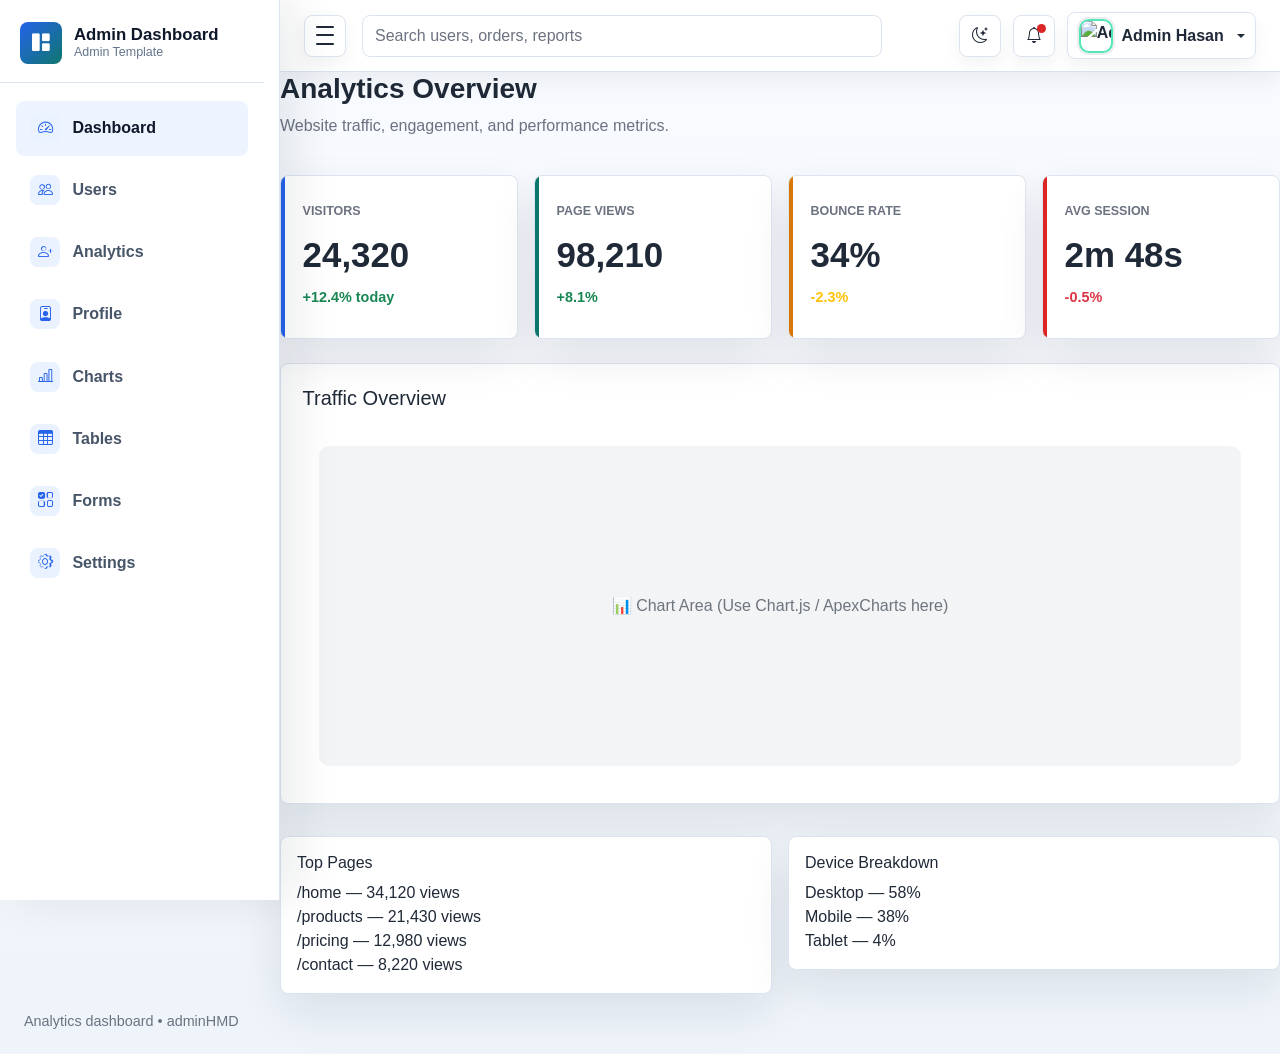
==== analytics.html @ e63014c6 "update files" ====
<!DOCTYPE html>
<html lang="en">
<head>
  <meta charset="UTF-8">
  <meta name="viewport" content="width=device-width, initial-scale=1.0">
  <meta name="description" content="Analytics dashboard">
  <title>Analytics | adminHMD</title>

  <link rel="stylesheet" href="../assets/css/bootstrap.min.css">
  <link rel="stylesheet" href="../assets/vendors/bootstrap-icons/bootstrap-icons.css">
  <link rel="stylesheet" href="../assets/css/style.css">
</head>

<body>
  <div class="admin-shell">
    <div class="sidebar-backdrop" data-sidebar-close></div>

    <aside class="admin-sidebar" id="adminSidebar" aria-label="Main navigation">
      <div class="sidebar-header">
        <a class="brand-mark" href="index.html" aria-label="adminHMD dashboard">
          <span class="brand-icon"><i class="bi bi-grid-1x2-fill" aria-hidden="true"></i></span>
          <span class="brand-copy">
            <span class="brand-title">Admin Dashboard</span>
            <span class="brand-subtitle">Admin Template</span>
          </span>
        </a>
      </div>

      <nav class="sidebar-nav">
        <a class="nav-link active" href="index.html" aria-current="page">
          <span class="nav-icon"><i class="bi bi-speedometer2" aria-hidden="true"></i></span>
          <span class="nav-text">Dashboard</span>
        </a>
        <a class="nav-link" href="users.html">
          <span class="nav-icon"><i class="bi bi-people" aria-hidden="true"></i></span>
          <span class="nav-text">Users</span>
        </a>
        <a class="nav-link" href="analytics.html">
          <span class="nav-icon"><i class="bi bi-person-plus" aria-hidden="true"></i></span>
          <span class="nav-text">Analytics</span>
        </a>
        <a class="nav-link" href="profile.html">
          <span class="nav-icon"><i class="bi bi-person-badge" aria-hidden="true"></i></span>
          <span class="nav-text">Profile</span>
        </a>
        <a class="nav-link" href="charts.html">
          <span class="nav-icon"><i class="bi bi-bar-chart-line" aria-hidden="true"></i></span>
          <span class="nav-text">Charts</span>
        </a>
        <a class="nav-link" href="tables.html">
          <span class="nav-icon"><i class="bi bi-table" aria-hidden="true"></i></span>
          <span class="nav-text">Tables</span>
        </a>
        <a class="nav-link" href="forms.html">
          <span class="nav-icon"><i class="bi bi-ui-checks-grid" aria-hidden="true"></i></span>
          <span class="nav-text">Forms</span>
        </a>
        
       
        <a class="nav-link" href="settings.html">
          <span class="nav-icon"><i class="bi bi-gear" aria-hidden="true"></i></span>
          <span class="nav-text">Settings</span>
        </a>
        
      </nav>

     
      
    </aside>

    <div class="admin-main">
      <nav class="navbar admin-navbar navbar-expand bg-white">
        <div class="container-fluid px-3 px-lg-4">
          <button class="sidebar-toggle" type="button" data-sidebar-toggle aria-controls="adminSidebar" aria-expanded="true" aria-label="Toggle sidebar">
            <span></span>
            <span></span>
            <span></span>
          </button>

          <form class="d-none d-md-flex ms-3 flex-grow-1" role="search">
            <input class="form-control search-input" type="search" placeholder="Search users, orders, reports" aria-label="Search">
          </form>

          <div class="navbar-actions ms-auto">
            <button class="icon-button theme-toggle" type="button" data-theme-toggle aria-label="Switch color theme" title="Switch color theme">
              <i class="bi bi-moon-stars" data-theme-icon aria-hidden="true"></i>
            </button>
            <div class="dropdown">
              <button class="icon-button" type="button" data-bs-toggle="dropdown" aria-expanded="false" aria-label="Notifications">
                <span class="notification-dot"></span>
                <i class="bi bi-bell" aria-hidden="true"></i>
              </button>
              <div class="dropdown-menu dropdown-menu-end notification-menu">
                <div class="dropdown-header fw-bold text-body">Notifications</div>
                <a class="dropdown-item" href="users.html">
                  <span class="notification-title">New user registered</span>
                  <span class="notification-time">4 minutes ago</span>
                </a>
                <a class="dropdown-item" href="charts.html">
                  <span class="notification-title">Revenue target reached</span>
                  <span class="notification-time">32 minutes ago</span>
                </a>
                <a class="dropdown-item" href="settings.html">
                  <span class="notification-title">Security review completed</span>
                  <span class="notification-time">1 hour ago</span>
                </a>
              </div>
            </div>

            <div class="dropdown">
              <button class="profile-button dropdown-toggle" type="button" data-bs-toggle="dropdown" aria-expanded="false">
                <img class="avatar-img avatar-sm" src="../assets/images/avatar/avatar.jpg" alt="Admin User">
                <span class="profile-name d-none d-sm-inline">Admin User</span>
              </button>
              <ul class="dropdown-menu dropdown-menu-end">
                <li><a class="dropdown-item" href="profile.html">Profile</a></li>
                <li><a class="dropdown-item" href="settings.html">Account settings</a></li>
                <li><hr class="dropdown-divider"></li>
                <li><a class="dropdown-item" href="login.html">Sign out</a></li>
              </ul>
            </div>
          </div>
        </div>
      </nav>

   

          <!-- HEADER -->
          <div class="page-heading">
            <div>
              <h1 class="h3">Analytics Overview</h1>
              <p class="text-muted">Website traffic, engagement, and performance metrics.</p>
            </div>
          </div>

          <!-- METRICS -->
          <section class="row g-3">

            <div class="col-12 col-sm-6 col-xl-3">
              <article class="metric-card metric-primary">
                <span class="metric-label">Visitors</span>
                <div class="metric-value">24,320</div>
                <div class="metric-meta text-success">+12.4% today</div>
              </article>
            </div>

            <div class="col-12 col-sm-6 col-xl-3">
              <article class="metric-card metric-success">
                <span class="metric-label">Page Views</span>
                <div class="metric-value">98,210</div>
                <div class="metric-meta text-success">+8.1%</div>
              </article>
            </div>

            <div class="col-12 col-sm-6 col-xl-3">
              <article class="metric-card metric-warning">
                <span class="metric-label">Bounce Rate</span>
                <div class="metric-value">34%</div>
                <div class="metric-meta text-warning">-2.3%</div>
              </article>
            </div>

            <div class="col-12 col-sm-6 col-xl-3">
              <article class="metric-card metric-danger">
                <span class="metric-label">Avg Session</span>
                <div class="metric-value">2m 48s</div>
                <div class="metric-meta text-danger">-0.5%</div>
              </article>
            </div>

          </section>

          <!-- CHART SECTION -->
          <section class="panel mt-4">
            <div class="panel-header">
              <h2 class="h5 mb-0">Traffic Overview</h2>
            </div>

            <div class="p-3">
              <div style="
                height: 320px;
                background: #f3f4f6;
                border-radius: 10px;
                display:flex;
                align-items:center;
                justify-content:center;
                color:#6c757d;
              ">
                📊 Chart Area (Use Chart.js / ApexCharts here)
              </div>
            </div>
          </section>

          <!-- LOWER STATS -->
          <section class="row g-3 mt-3">

            <div class="col-lg-6">
              <div class="panel p-3">
                <h6>Top Pages</h6>
                <ul class="list-unstyled mb-0">
                  <li>/home — 34,120 views</li>
                  <li>/products — 21,430 views</li>
                  <li>/pricing — 12,980 views</li>
                  <li>/contact — 8,220 views</li>
                </ul>
              </div>
            </div>

            <div class="col-lg-6">
              <div class="panel p-3">
                <h6>Device Breakdown</h6>
                <ul class="list-unstyled mb-0">
                  <li>Desktop — 58%</li>
                  <li>Mobile — 38%</li>
                  <li>Tablet — 4%</li>
                </ul>
              </div>
            </div>

          </section>

        </div>
      </main>

      <!-- FOOTER -->
      <footer class="admin-footer">
        <div class="container-fluid px-3 px-lg-4">
          <span>Analytics dashboard • adminHMD</span>
        </div>
      </footer>

    </div>
  </div>

  <script src="../assets/js/bootstrap.bundle.min.js"></script>
  <script src="../assets/js/main.js"></script>
</body>
</html>
---- assets/css/style.css ----
:root {
  --sidebar-width: 280px;
  --sidebar-mini-width: 84px;
  --admin-bg: #f5f7fb;
  --admin-surface: #ffffff;
  --admin-surface-soft: #f8fafc;
  --admin-border: #dbe4ef;
  --admin-text: #1f2937;
  --admin-muted: #6b7280;
  --admin-primary: #2563eb;
  --admin-primary-dark: #1d4ed8;
  --admin-success: #0f766e;
  --admin-warning: #d97706;
  --admin-danger: #dc2626;
  --admin-sidebar: #111827;
  --admin-sidebar-soft: #1f2937;
  --admin-shadow-sm: 0 10px 24px rgba(15, 23, 42, 0.06);
  --admin-shadow: 0 18px 46px rgba(15, 23, 42, 0.09);
  --admin-shadow-lg: 0 26px 70px rgba(15, 23, 42, 0.12);
  --admin-ring: 0 0 0 4px rgba(37, 99, 235, 0.12);
}

* {
  box-sizing: border-box;
}

html {
  min-height: 100%;
}

body {
  min-height: 100vh;
  margin: 0;
  background: linear-gradient(180deg, #f8fbff 0%, var(--admin-bg) 42%, #eef4fa 100%);
  color: var(--admin-text);
  font-family: "Segoe UI", Arial, sans-serif;
}

a {
  text-decoration: none;
}

.admin-shell {
  min-height: 100vh;
}

.admin-sidebar {
  position: fixed;
  inset: 0 auto 0 0;
  z-index: 1040;
  width: var(--sidebar-width);
  display: flex;
  flex-direction: column;
  overflow-x: hidden;
  overflow-y: auto;
  /* Reserve scrollbar gutter to keep inner content width stable so header/footer dividers align with scrollbar */
  scrollbar-gutter: stable;
  background: var(--admin-sidebar);
  color: #ffffff;
  box-shadow: 18px 0 42px rgba(15, 23, 42, 0.18);
  transform: translateX(0);
  transition: width 0.2s ease, transform 0.2s ease;
}

.sidebar-header {
  padding: 1.35rem 1.25rem 1.15rem;
  margin-inline: 0;
  border-bottom: 1px solid rgba(255, 255, 255, 0.08);
}

.brand-mark {
  display: flex;
  align-items: center;
  gap: 0.75rem;
  min-width: 0;
  color: #ffffff;
}

.brand-mark:hover,
.brand-mark:focus {
  color: #ffffff;
}

.brand-icon,
.profile-avatar,
.metric-icon,
.nav-icon {
  display: inline-grid;
  place-items: center;
  flex: 0 0 auto;
  font-weight: 800;
}

.brand-icon {
  width: 42px;
  height: 42px;
  border-radius: 8px;
  background: linear-gradient(135deg, #2563eb, #0f766e);
  color: #ffffff;
}

.brand-copy,
.brand-title,
.brand-subtitle,
.nav-text,
.sidebar-footer-text {
  min-width: 0;
  transition: opacity 0.16s ease, width 0.16s ease;
}

.brand-title,
.brand-subtitle {
  display: block;
  line-height: 1.2;
  white-space: nowrap;
}

.brand-title {
  font-size: 1.05rem;
  font-weight: 800;
}

.brand-subtitle {
  color: #9ca3af;
  font-size: 0.78rem;
}

.sidebar-nav {
  display: grid;
  gap: 0.45rem;
  padding: 1.1rem 1rem;
}

.sidebar-nav .nav-link {
  display: flex;
  align-items: center;
  gap: 0.75rem;
  min-height: 48px;
  padding: 0.78rem 0.9rem;
  border-radius: 8px;
  color: #d1d5db;
  font-weight: 700;
  transition: background 0.16s ease, color 0.16s ease, transform 0.16s ease;
  white-space: nowrap;
}

.sidebar-nav .nav-link:hover,
.sidebar-nav .nav-link:focus,
.sidebar-nav .nav-link.active {
  background: var(--admin-sidebar-soft);
  color: #ffffff;
}

.sidebar-nav .nav-link:hover,
.sidebar-nav .nav-link:focus {
  transform: translateX(2px);
}

.nav-icon {
  width: 30px;
  height: 30px;
  border-radius: 8px;
  background: rgba(255, 255, 255, 0.08);
  color: #bfdbfe;
  font-size: 0.76rem;
}

.sidebar-footer {
  display: flex;
  align-items: center;
  gap: 0.65rem;
  margin-top: auto;
  margin-inline: 1.25rem;
  padding: 1rem 0;
  color: #d1d5db;
  border-top: 1px solid rgba(255, 255, 255, 0.08);
  font-size: 0.9rem;
  white-space: nowrap;
}

.sidebar-user {
  margin: auto 1rem 1rem;
  padding: 0.85rem;
  display: grid;
  justify-items: center;
  gap: 0.22rem;
  border: 1px solid var(--admin-sidebar-border);
  border-radius: 8px;
  background: var(--admin-sidebar-soft);
  text-align: center;
}

.sidebar-user-avatar {
  border: 3px solid #53e9b9;
}

.sidebar-user strong {
  color: var(--admin-sidebar-text-strong);
  font-size: 1rem;
  line-height: 1.1;
}

.sidebar-user small {
  color: var(--admin-sidebar-muted);
  font-size: 0.84rem;
}

.status-dot,
.notification-dot {
  width: 9px;
  height: 9px;
  border-radius: 50%;
}

.status-dot {
  flex: 0 0 auto;
  background: #22c55e;
}

.sidebar-backdrop {
  position: fixed;
  inset: 0;
  z-index: 1030;
  display: none;
  background: rgba(15, 23, 42, 0.5);
}

.admin-main {
  width: auto;
  min-width: 0;
  min-height: 100vh;
  margin-left: var(--sidebar-width);
  transition: margin-left 0.2s ease;
}

.admin-navbar {
  position: sticky;
  top: 0;
  z-index: 1020;
  min-height: 72px;
  border-bottom: 1px solid var(--admin-border);
  box-shadow: var(--admin-shadow-sm);
}

.admin-navbar.bg-white {
  background-color: rgba(255, 255, 255, 0.94) !important;
  backdrop-filter: blur(14px);
}

.sidebar-toggle {
  width: 42px;
  height: 42px;
  display: inline-grid;
  place-items: center;
  gap: 4px;
  padding: 9px;
  border: 1px solid var(--admin-border);
  border-radius: 8px;
  background: #ffffff;
  box-shadow: 0 8px 18px rgba(15, 23, 42, 0.05);
  transition: border-color 0.16s ease, background 0.16s ease, box-shadow 0.16s ease;
}

.sidebar-toggle:hover,
.sidebar-toggle:focus {
  border-color: #bfdbfe;
  background: #f8fbff;
  box-shadow: var(--admin-ring);
}

.sidebar-toggle span {
  width: 18px;
  height: 2px;
  display: block;
  background: var(--admin-text);
  border-radius: 999px;
}

.search-input {
  max-width: 520px;
  border-color: var(--admin-border);
  border-radius: 8px;
  background: var(--admin-surface-soft);
  min-height: 42px;
  box-shadow: none;
}

.search-input:focus {
  border-color: #93c5fd;
  box-shadow: var(--admin-ring);
}

.navbar-actions {
  display: flex;
  align-items: center;
  gap: 0.75rem;
}

.icon-button,
.profile-button {
  border: 1px solid var(--admin-border);
  background: #ffffff;
  color: var(--admin-text);
  box-shadow: 0 8px 18px rgba(15, 23, 42, 0.05);
  transition: border-color 0.16s ease, box-shadow 0.16s ease, transform 0.16s ease;
}

.icon-button:hover,
.icon-button:focus,
.profile-button:hover,
.profile-button:focus {
  border-color: #bfdbfe;
  box-shadow: var(--admin-ring);
}

.icon-button {
  position: relative;
  width: 42px;
  height: 42px;
  border-radius: 8px;
  font-weight: 800;
}

.notification-dot {
  position: absolute;
  top: 8px;
  right: 8px;
  background: var(--admin-danger);
}

.notification-menu {
  width: min(320px, calc(100vw - 2rem));
  border: 1px solid var(--admin-border);
  border-radius: 8px;
  box-shadow: var(--admin-shadow);
}

.notification-menu .dropdown-item {
  display: grid;
  gap: 0.2rem;
  padding-block: 0.7rem;
}

.notification-title {
  font-weight: 700;
}

.notification-time {
  color: var(--admin-muted);
  font-size: 0.82rem;
}

.profile-button {
  display: flex;
  align-items: center;
  gap: 0.55rem;
  min-height: 42px;
  padding: 0.35rem 0.65rem;
  border-radius: 8px;
  font-weight: 700;
}

.profile-avatar {
  width: 30px;
  height: 30px;
  border-radius: 8px;
  background: #e0ecff;
  color: var(--admin-primary-dark);
  font-size: 0.76rem;
}

.avatar-img {
  display: block;
  flex: 0 0 auto;
  object-fit: cover;
  object-position: center;
}

.avatar-sm {
  width: 34px;
  height: 34px;
  border-radius: 10px;
}

.avatar-md {
  width: 56px;
  height: 56px;
  border-radius: 50%;
}

.avatar-xl {
  width: 78px;
  height: 78px;
  border-radius: 50%;
}

.profile-button .avatar-sm {
  border: 2px solid #52e7b8;
  box-shadow: 0 0 0 2px rgba(15, 23, 42, 0.08);
}

html[data-theme="dark"] .profile-button .avatar-sm {
  border-color: #54f0be;
  box-shadow: 0 0 0 2px rgba(255, 255, 255, 0.08);
}

.dashboard-content {
  min-height: calc(100vh - 132px);
}

.dashboard-content > .container-fluid {
  padding-top: 1.75rem !important;
  padding-bottom: 1.75rem !important;
}

.page-heading,
.panel-header,
.metric-top {
  display: flex;
  align-items: center;
  justify-content: space-between;
  gap: 1rem;
}

.page-heading {
  margin-bottom: 1.35rem;
}

.page-heading h1 {
  font-weight: 800;
  letter-spacing: 0;
}

.eyebrow {
  color: var(--admin-primary);
  font-size: 0.78rem;
  font-weight: 800;
  text-transform: uppercase;
}

.heading-actions {
  display: flex;
  flex-wrap: wrap;
  justify-content: flex-end;
  gap: 0.65rem;
}

.btn {
  border-radius: 8px;
  font-weight: 700;
  box-shadow: 0 8px 18px rgba(15, 23, 42, 0.05);
  transition: border-color 0.16s ease, background 0.16s ease, box-shadow 0.16s ease, transform 0.16s ease;
}

.btn:hover,
.btn:focus {
  transform: translateY(-1px);
}

.btn-primary {
  border-color: var(--admin-primary);
  background: var(--admin-primary);
}

.btn-primary:hover,
.btn-primary:focus {
  border-color: var(--admin-primary-dark);
  background: var(--admin-primary-dark);
}

.metric-card,
.panel {
  border: 1px solid var(--admin-border);
  border-radius: 8px;
  background: var(--admin-surface);
  box-shadow: var(--admin-shadow);
}

.metric-card {
  position: relative;
  min-height: 164px;
  padding: 1.35rem;
  overflow: hidden;
  transition: border-color 0.18s ease, box-shadow 0.18s ease, transform 0.18s ease;
}

.metric-card::before {
  content: "";
  position: absolute;
  inset: 0 auto 0 0;
  width: 4px;
  background: var(--metric-color, var(--admin-primary));
}

.metric-card:hover {
  border-color: #c6d5e8;
  box-shadow: var(--admin-shadow-lg);
  transform: translateY(-3px);
}

.metric-primary {
  --metric-color: var(--admin-primary);
}

.metric-success {
  --metric-color: var(--admin-success);
}

.metric-warning {
  --metric-color: var(--admin-warning);
}

.metric-danger {
  --metric-color: var(--admin-danger);
}

.metric-label {
  color: var(--admin-muted);
  font-size: 0.78rem;
  font-weight: 800;
  text-transform: uppercase;
}

.metric-icon {
  width: 42px;
  height: 42px;
  border-radius: 8px;
  background: #eaf2ff;
  color: var(--metric-color, var(--admin-primary));
  box-shadow: inset 0 0 0 1px rgba(255, 255, 255, 0.7);
}

.metric-success .metric-icon {
  background: #e7f6f3;
}

.metric-warning .metric-icon {
  background: #fff4df;
}

.metric-danger .metric-icon {
  background: #ffecec;
}

.metric-value {
  margin-top: 1rem;
  color: var(--admin-text);
  font-size: 2.18rem;
  font-weight: 800;
  line-height: 1;
}

.metric-meta {
  display: flex;
  flex-wrap: wrap;
  gap: 0.35rem;
  margin-top: 0.9rem;
  color: var(--admin-muted);
  font-size: 0.9rem;
  font-weight: 700;
}

.panel {
  padding: 1.35rem;
  transition: border-color 0.18s ease, box-shadow 0.18s ease;
}

.panel:hover {
  border-color: #c6d5e8;
  box-shadow: var(--admin-shadow-lg);
}

.panel-header {
  margin-bottom: 1.25rem;
}

.panel-header p {
  font-size: 0.92rem;
}

.chart-bars {
  height: 292px;
  display: grid;
  grid-template-columns: repeat(6, minmax(38px, 1fr));
  align-items: end;
  gap: 1rem;
  padding: 1.2rem 0.4rem 0;
  border-radius: 8px;
  background: linear-gradient(180deg, #f8fafc 0%, #ffffff 100%);
}

.chart-column {
  height: 100%;
  display: grid;
  grid-template-rows: 1fr auto;
  align-items: end;
  gap: 0.6rem;
  color: var(--admin-muted);
  font-size: 0.84rem;
  font-weight: 700;
  text-align: center;
}

.chart-column span {
  width: 100%;
  height: var(--bar-size);
  min-height: 28px;
  display: block;
  border-radius: 8px 8px 3px 3px;
  background: linear-gradient(180deg, var(--admin-primary), var(--admin-success));
  box-shadow: 0 10px 20px rgba(37, 99, 235, 0.18);
}

.bar-42 {
  --bar-size: 42%;
}

.bar-58 {
  --bar-size: 58%;
}

.bar-51 {
  --bar-size: 51%;
}

.bar-72 {
  --bar-size: 72%;
}

.bar-66 {
  --bar-size: 66%;
}

.bar-83 {
  --bar-size: 83%;
}

.activity-list {
  display: grid;
  gap: 1.1rem;
}

.activity-item {
  display: grid;
  grid-template-columns: auto 1fr;
  gap: 0.85rem;
  padding-bottom: 1.1rem;
  border-bottom: 1px solid var(--admin-border);
}

.activity-item:last-child {
  padding-bottom: 0;
  border-bottom: 0;
}

.activity-dot {
  width: 12px;
  height: 12px;
  margin-top: 0.45rem;
  border-radius: 50%;
  box-shadow: 0 0 0 5px rgba(37, 99, 235, 0.08);
}

.table {
  --bs-table-bg: transparent;
}

.table thead th {
  color: var(--admin-muted);
  font-size: 0.78rem;
  text-transform: uppercase;
  white-space: nowrap;
}

.table tbody td {
  min-width: 120px;
  padding-top: 1rem;
  padding-bottom: 1rem;
}

.table tbody tr {
  transition: background 0.16s ease;
}

.table tbody tr:hover {
  background: #f8fbff;
}

.badge {
  border-radius: 8px;
  padding: 0.45rem 0.65rem;
}

.table-search {
  width: min(260px, 100%);
  border-color: var(--admin-border);
  border-radius: 8px;
}

.table-media {
  display: flex;
  align-items: center;
  gap: 0.7rem;
}

.product-thumb {
  width: 42px;
  height: 42px;
  border-radius: 8px;
  object-fit: cover;
  flex: 0 0 auto;
  border: 1px solid var(--admin-border);
}

.profile-avatar-lg {
  width: 92px;
  height: 92px;
  border-radius: 8px;
  font-size: 1.5rem;
}

.profile-hero {
  display: grid;
  justify-items: center;
}

.profile-card {
  overflow: hidden;
}

.profile-cover {
  margin: -1.35rem -1.35rem 0.9rem;
  height: 96px;
  border-bottom: 1px solid var(--admin-border);
}

.profile-cover img {
  width: 100%;
  height: 100%;
  display: block;
  object-fit: cover;
  object-position: center;
}

.profile-photo {
  margin-top: -44px;
  border: 4px solid var(--admin-surface);
  box-shadow: var(--admin-shadow-sm);
}

.info-list,
.settings-list,
.legend-list {
  display: grid;
  gap: 0.85rem;
}

.info-list div,
.mini-card,
.settings-row,
.legend-list div {
  border: 1px solid var(--admin-border);
  border-radius: 8px;
  background: var(--admin-surface-soft);
}

.info-list div,
.legend-list div {
  display: flex;
  align-items: center;
  justify-content: space-between;
  gap: 1rem;
  padding: 0.85rem;
}

.info-list span,
.mini-card span,
.settings-row small {
  color: var(--admin-muted);
  font-size: 0.84rem;
}

.info-list strong,
.mini-card strong {
  text-align: right;
}

.mini-card {
  display: grid;
  gap: 0.35rem;
  min-height: 104px;
  align-content: center;
  padding: 1rem;
}

.mini-card strong {
  color: var(--admin-text);
  font-size: 1.05rem;
}

.settings-row {
  display: flex;
  align-items: center;
  justify-content: space-between;
  gap: 1rem;
  padding: 1rem;
  cursor: pointer;
}

.settings-row span {
  display: grid;
  gap: 0.2rem;
}

.donut-chart {
  width: 190px;
  height: 190px;
  display: grid;
  place-items: center;
  border-radius: 50%;
  background: conic-gradient(var(--admin-primary) 0 42%, var(--admin-success) 42% 68%, var(--admin-warning) 68% 86%, var(--admin-danger) 86% 100%);
  box-shadow: var(--admin-shadow-sm);
}

.donut-chart span {
  width: 112px;
  height: 112px;
  display: grid;
  place-items: center;
  border-radius: 50%;
  background: #ffffff;
  color: var(--admin-text);
  font-size: 1.65rem;
  font-weight: 800;
}

.legend-list div {
  padding: 0.75rem 0.85rem;
}

.legend-dot {
  width: 10px;
  height: 10px;
  flex: 0 0 auto;
  border-radius: 50%;
}

.legend-list strong {
  margin-left: auto;
}

.progress {
  height: 1.15rem;
  border-radius: 8px;
  background: #e8eef6;
}

.progress-bar {
  border-radius: 8px;
  font-size: 0.75rem;
  font-weight: 800;
}

.progress-42 {
  width: 42%;
}

.progress-58 {
  width: 58%;
}

.progress-72 {
  width: 72%;
}

.blank-panel {
  min-height: 440px;
  display: grid;
  place-items: center;
  text-align: center;
}

.blank-state {
  max-width: 440px;
  display: grid;
  justify-items: center;
}

.blank-visual {
  width: 88px;
  height: 88px;
  object-fit: contain;
  margin-bottom: 0.9rem;
}

.auth-body {
  min-height: 100vh;
  background: linear-gradient(135deg, #f8fbff 0%, #eaf2ff 44%, #eef8f6 100%);
}

.auth-page,
.error-page {
  min-height: 100vh;
  display: grid;
  place-items: center;
  padding: 1.5rem;
}

.auth-card,
.error-card {
  width: min(100%, 460px);
  border: 1px solid var(--admin-border);
  border-radius: 8px;
  background: rgba(255, 255, 255, 0.96);
  box-shadow: var(--admin-shadow-lg);
}

.auth-card {
  padding: 1.5rem;
}

.auth-visual {
  margin-bottom: 1rem;
  height: 96px;
  border: 1px solid var(--admin-border);
  border-radius: 8px;
  overflow: hidden;
}

.auth-visual img {
  width: 100%;
  height: 100%;
  display: block;
  object-fit: cover;
  object-position: center;
}

.error-card {
  padding: 2rem;
  text-align: center;
}

.error-illustration {
  width: min(260px, 100%);
  max-height: 132px;
  object-fit: contain;
  margin: 0 auto 0.55rem;
}

.auth-brand {
  display: flex;
  align-items: center;
  gap: 0.75rem;
  margin-bottom: 1.5rem;
  color: var(--admin-text);
}

.auth-brand:hover,
.auth-brand:focus {
  color: var(--admin-text);
}

.auth-brand span:last-child {
  display: grid;
  line-height: 1.2;
}

.auth-brand small,
.auth-footer {
  color: var(--admin-muted);
}

.auth-footer {
  margin-top: 1.2rem;
  text-align: center;
  font-size: 0.92rem;
}

.error-code {
  color: var(--admin-primary);
  font-size: clamp(5rem, 18vw, 8rem);
  font-weight: 800;
  line-height: 1;
}

.admin-footer {
  padding: 1.1rem 0 1.35rem;
  color: var(--admin-muted);
  font-size: 0.9rem;
}

.admin-footer .container-fluid {
  display: flex;
  align-items: center;
  justify-content: space-between;
  gap: 1rem;
}

@media (min-width: 992px) {
  body.sidebar-mini .admin-sidebar {
    width: var(--sidebar-mini-width);
  }

  body.sidebar-mini .admin-main {
    margin-left: var(--sidebar-mini-width);
  }

  body.sidebar-mini .brand-copy,
  body.sidebar-mini .nav-text,
  body.sidebar-mini .sidebar-footer-text {
    width: 0;
    opacity: 0;
    overflow: hidden;
  }

  body.sidebar-mini .sidebar-header,
  body.sidebar-mini .sidebar-footer {
    margin-inline: 1rem;
    padding-inline: 0;
  }

  body.sidebar-mini .sidebar-nav .nav-link {
    justify-content: center;
    padding-inline: 0.65rem;
  }

  body.sidebar-mini .sidebar-nav .nav-link:hover,
  body.sidebar-mini .sidebar-nav .nav-link:focus {
    transform: none;
  }
}

@media (max-width: 991.98px) {
  .admin-sidebar {
    width: min(var(--sidebar-width), calc(100vw - 48px));
    transform: translateX(-100%);
  }

  .admin-main {
    margin-left: 0;
  }

  body.sidebar-open {
    overflow: hidden;
  }

  body.sidebar-open .admin-sidebar {
    transform: translateX(0);
  }

  body.sidebar-open .sidebar-backdrop {
    display: block;
  }
}

@media (max-width: 575.98px) {
  .page-heading,
  .panel-header {
    align-items: flex-start;
    flex-direction: column;
  }

  .heading-actions {
    width: 100%;
    justify-content: stretch;
  }

  .heading-actions .btn {
    flex: 1 1 0;
  }

  .chart-bars {
    height: 220px;
    gap: 0.6rem;
    padding-inline: 0.25rem;
  }

  .metric-value {
    font-size: 1.85rem;
  }

  .metric-card,
  .panel {
    padding: 1.1rem;
  }

  .admin-footer .container-fluid {
    align-items: flex-start;
    flex-direction: column;
  }
}

@media (prefers-reduced-motion: reduce) {
  .sidebar-nav .nav-link,
  .sidebar-toggle,
  .icon-button,
  .profile-button,
  .btn,
  .metric-card,
  .panel,
  .table tbody tr {
    transition: none;
  }

  .sidebar-nav .nav-link:hover,
  .sidebar-nav .nav-link:focus,
  .btn:hover,
  .btn:focus,
  .metric-card:hover {
    transform: none;
  }
}

html[data-theme="dark"] {
  --admin-bg: #0f172a;
  --admin-surface: #182235;
  --admin-surface-soft: #111827;
  --admin-border: #2f3b52;
  --admin-text: #e5edf7;
  --admin-muted: #9aa8bd;
  --admin-primary: #60a5fa;
  --admin-primary-dark: #3b82f6;
  --admin-success: #2dd4bf;
  --admin-warning: #fbbf24;
  --admin-danger: #f87171;
  --admin-sidebar: #090f1d;
  --admin-sidebar-soft: #172033;
  --admin-shadow-sm: 0 10px 24px rgba(0, 0, 0, 0.24);
  --admin-shadow: 0 18px 46px rgba(0, 0, 0, 0.32);
  --admin-shadow-lg: 0 26px 70px rgba(0, 0, 0, 0.42);
  --admin-ring: 0 0 0 4px rgba(96, 165, 250, 0.18);
}

html[data-theme="dark"] body {
  background: linear-gradient(180deg, #111827 0%, var(--admin-bg) 48%, #0b1120 100%);
}

.brand-icon {
  font-size: 1.1rem;
}

.nav-icon {
  font-size: 0.95rem;
}

.theme-toggle i {
  font-size: 1rem;
}

.admin-navbar.bg-white,
.sidebar-toggle,
.icon-button,
.profile-button {
  background-color: var(--admin-surface) !important;
  color: var(--admin-text);
}

html[data-theme="dark"] .admin-navbar.bg-white {
  background-color: rgba(24, 34, 53, 0.92) !important;
}

html[data-theme="dark"] .profile-avatar {
  background: #1e3a5f;
  color: #bfdbfe;
}

.page-heading-copy {
  display: flex;
  align-items: center;
  justify-content: flex-start;
  gap: 1rem;
  min-width: 0;
}

.page-icon,
.section-title i {
  display: inline-grid;
  place-items: center;
  flex: 0 0 auto;
  border-radius: 8px;
  background: #eaf2ff;
  color: var(--admin-primary-dark);
}

.page-icon {
  width: 48px;
  height: 48px;
  font-size: 1.25rem;
}

.section-title {
  display: inline-flex;
  align-items: center;
  gap: 0.55rem;
}

.section-title i {
  width: 34px;
  height: 34px;
  font-size: 0.95rem;
}

html[data-theme="dark"] .page-icon,
html[data-theme="dark"] .section-title i {
  background: #1e3a5f;
  color: #bfdbfe;
}

.btn {
  display: inline-flex;
  align-items: center;
  justify-content: center;
  gap: 0.4rem;
}

.btn-light {
  border-color: var(--admin-border);
  background: var(--admin-surface-soft);
  color: var(--admin-text);
}

.btn-outline-secondary {
  border-color: var(--admin-border);
  color: var(--admin-text);
}

.btn-outline-secondary:hover,
.btn-outline-secondary:focus {
  border-color: var(--admin-primary);
  background: #eaf2ff;
  color: var(--admin-primary-dark);
}

html[data-theme="dark"] .btn-outline-secondary:hover,
html[data-theme="dark"] .btn-outline-secondary:focus {
  background: #1e3a5f;
  color: #bfdbfe;
}

html[data-theme="dark"] .chart-bars {
  background: linear-gradient(180deg, #111827 0%, #182235 100%);
}

html[data-theme="dark"] .table tbody tr:hover {
  background: #111827;
}

html[data-theme="dark"] .progress {
  background: #243149;
}

html[data-theme="dark"] .auth-body {
  background: linear-gradient(135deg, #0b1120 0%, #111827 48%, #10201f 100%);
}

.auth-card,
.error-card {
  background: var(--admin-surface);
}

.auth-theme-toggle {
  position: fixed;
  top: 1rem;
  right: 1rem;
  z-index: 10;
}

.dropdown-menu,
.modal-content,
.accordion-item,
.accordion-button {
  border-color: var(--admin-border);
  background-color: var(--admin-surface);
  color: var(--admin-text);
}

.dropdown-item,
.accordion-body {
  color: var(--admin-text);
}

.dropdown-item:hover,
.dropdown-item:focus,
.accordion-button:not(.collapsed) {
  background-color: var(--admin-surface-soft);
  color: var(--admin-text);
}

.form-control,
.form-select {
  border-color: var(--admin-border);
  background-color: var(--admin-surface);
  color: var(--admin-text);
}

.form-control:focus,
.form-select:focus {
  border-color: #93c5fd;
  background-color: var(--admin-surface);
  color: var(--admin-text);
  box-shadow: var(--admin-ring);
}

.form-control::placeholder {
  color: var(--admin-muted);
}

.text-muted {
  color: var(--admin-muted) !important;
}

html[data-theme="dark"] .text-body {
  color: var(--admin-text) !important;
}

html[data-theme="dark"] .text-bg-secondary {
  background-color: #334155 !important;
  color: #e5edf7 !important;
}

@media (max-width: 767.98px) {
  .navbar-actions {
    gap: 0.5rem;
  }

  .icon-button,
  .profile-button,
  .sidebar-toggle {
    width: 40px;
    height: 40px;
  }

  .profile-button {
    padding: 0.3rem;
  }

  .page-heading-copy {
    align-items: flex-start;
  }
}

@media (max-width: 575.98px) {
  .page-heading-copy {
    width: 100%;
  }

  .page-icon {
    width: 44px;
    height: 44px;
  }

  .panel-header .d-flex,
  .panel-header .form-control,
  .panel-header .form-select {
    width: 100%;
  }
}

html[data-theme="light"] {
  color-scheme: light;
}

html[data-theme="dark"] {
  color-scheme: dark;
}

body,
.admin-navbar,
.admin-sidebar,
.admin-main,
.metric-card,
.panel,
.auth-card,
.error-card,
.dropdown-menu,
.modal-content,
.form-control,
.form-select {
  transition: background-color 0.18s ease, border-color 0.18s ease, color 0.18s ease, box-shadow 0.18s ease;
}

.table {
  --bs-table-color: var(--admin-text);
  --bs-table-border-color: var(--admin-border);
  color: var(--admin-text);
}

.page-link {
  border-color: var(--admin-border);
  background: var(--admin-surface);
  color: var(--admin-text);
}

.page-link:hover,
.page-link:focus {
  border-color: var(--admin-primary);
  background: var(--admin-surface-soft);
  color: var(--admin-primary);
}

.page-item.active .page-link {
  border-color: var(--admin-primary);
  background: var(--admin-primary);
  color: #ffffff;
}

.page-item.disabled .page-link {
  border-color: var(--admin-border);
  background: var(--admin-surface-soft);
  color: var(--admin-muted);
}

.alert {
  border-radius: 8px;
}

html[data-theme="dark"] .alert-primary {
  border-color: #1d4ed8;
  background: rgba(37, 99, 235, 0.16);
  color: #bfdbfe;
}

html[data-theme="dark"] .alert-success {
  border-color: #0f766e;
  background: rgba(15, 118, 110, 0.18);
  color: #99f6e4;
}

html[data-theme="dark"] .alert-warning {
  border-color: #d97706;
  background: rgba(217, 119, 6, 0.18);
  color: #fde68a;
}

html[data-theme="dark"] .alert-danger {
  border-color: #dc2626;
  background: rgba(220, 38, 38, 0.16);
  color: #fecaca;
}

html[data-theme="dark"] .modal-header,
html[data-theme="dark"] .modal-footer,
html[data-theme="dark"] .accordion-item {
  border-color: var(--admin-border);
}

html[data-theme="dark"] .btn-close {
  filter: invert(1) grayscale(100%) brightness(180%);
}

html[data-theme="dark"] .text-bg-info {
  background-color: #0e7490 !important;
  color: #ecfeff !important;
}

html[data-theme="dark"] .text-bg-warning {
  background-color: #b45309 !important;
  color: #fff7ed !important;
}

html[data-theme="dark"] .text-bg-success {
  background-color: #0f766e !important;
  color: #ecfdf5 !important;
}

html[data-theme="dark"] .text-bg-danger {
  background-color: #b91c1c !important;
  color: #fef2f2 !important;
}

@media (max-width: 991.98px) {
  .dashboard-content > .container-fluid {
    padding-top: 1.25rem !important;
    padding-bottom: 1.25rem !important;
  }

  .admin-sidebar {
    box-shadow: 18px 0 48px rgba(0, 0, 0, 0.28);
  }
}

@media (max-width: 767.98px) {
  .panel-header {
    align-items: flex-start;
  }

  .panel-header > .d-flex {
    width: 100%;
  }

  .table-search {
    width: 100%;
  }

  .auth-page,
  .error-page {
    padding: 1rem;
  }

  .auth-card,
  .error-card {
    padding: 1.15rem;
  }
}

@media (max-width: 420px) {
  .heading-actions {
    width: 100%;
  }

  .heading-actions .btn {
    width: 100%;
  }

  .metric-card {
    min-height: 146px;
  }

  .profile-avatar-lg {
    width: 76px;
    height: 76px;
  }
}

@media (max-width: 575.98px) {
  .avatar-sm {
    width: 32px;
    height: 32px;
    border-radius: 8px;
  }

  .avatar-xl {
    width: 70px;
    height: 70px;
  }

  .profile-cover {
    height: 82px;
    margin-bottom: 0.75rem;
  }

  .profile-photo {
    margin-top: -38px;
  }

  .auth-visual {
    height: 82px;
  }

  .product-thumb {
    width: 36px;
    height: 36px;
  }
}

html:not([data-theme="dark"]) {
  --admin-sidebar: #ffffff;
  --admin-sidebar-soft: #eef4ff;
  --admin-sidebar-border: #dbe4ef;
  --admin-sidebar-text: #475569;
  --admin-sidebar-text-strong: #0f172a;
  --admin-sidebar-muted: #64748b;
  --admin-sidebar-icon-bg: #eaf2ff;
  --admin-sidebar-icon: #2563eb;
  --admin-sidebar-shadow: 18px 0 42px rgba(15, 23, 42, 0.08);
}

html[data-theme="dark"] {
  --admin-sidebar-border: rgba(255, 255, 255, 0.08);
  --admin-sidebar-text: #d1d5db;
  --admin-sidebar-text-strong: #ffffff;
  --admin-sidebar-muted: #9ca3af;
  --admin-sidebar-icon-bg: rgba(255, 255, 255, 0.08);
  --admin-sidebar-icon: #bfdbfe;
  --admin-sidebar-shadow: 18px 0 42px rgba(0, 0, 0, 0.34);
}

.admin-sidebar {
  border-right: 1px solid var(--admin-sidebar-border);
  background: var(--admin-sidebar);
  color: var(--admin-sidebar-text-strong);
  box-shadow: var(--admin-sidebar-shadow);
}

.sidebar-header {
  border-bottom-color: var(--admin-sidebar-border);
}

.brand-mark,
.brand-mark:hover,
.brand-mark:focus {
  color: var(--admin-sidebar-text-strong);
}

.brand-subtitle {
  color: var(--admin-sidebar-muted);
}

.sidebar-nav .nav-link {
  color: var(--admin-sidebar-text);
}

.sidebar-nav .nav-link:hover,
.sidebar-nav .nav-link:focus,
.sidebar-nav .nav-link.active {
  background: var(--admin-sidebar-soft);
  color: var(--admin-sidebar-text-strong);
}

.nav-icon {
  background: var(--admin-sidebar-icon-bg);
  color: var(--admin-sidebar-icon);
}

.sidebar-footer {
  border-top-color: var(--admin-sidebar-border);
  color: var(--admin-sidebar-text);
}
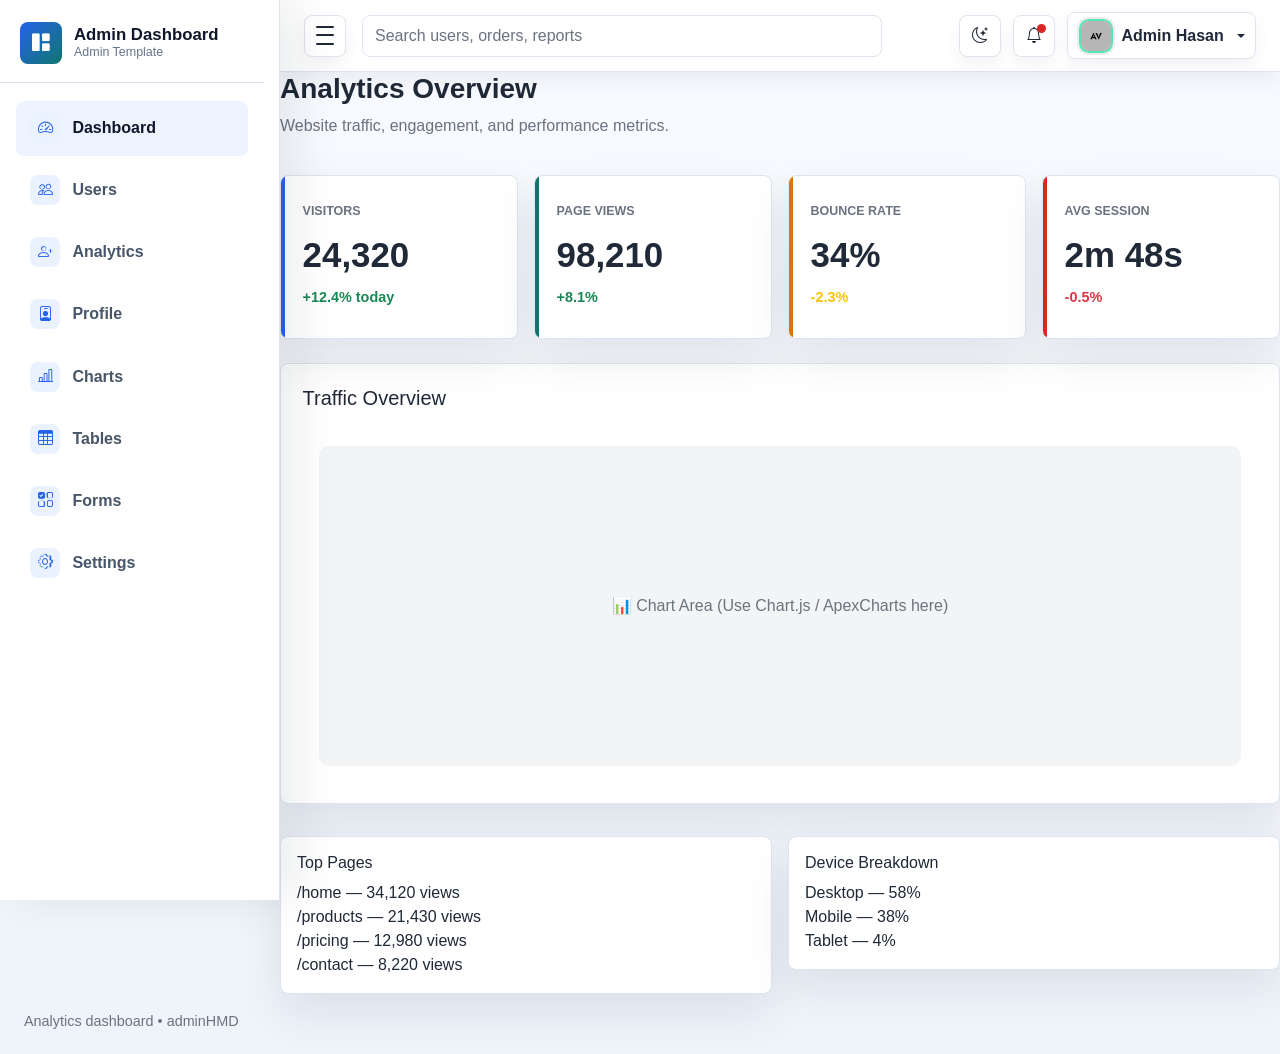
==== commit 592af6fc: "Update analytics.html" ====
--- a/analytics.html
+++ b/analytics.html
@@ -6,9 +6,9 @@
   <meta name="description" content="Analytics dashboard">
   <title>Analytics | adminHMD</title>
 
-  <link rel="stylesheet" href="../assets/css/bootstrap.min.css">
-  <link rel="stylesheet" href="../assets/vendors/bootstrap-icons/bootstrap-icons.css">
-  <link rel="stylesheet" href="../assets/css/style.css">
+  <link rel="stylesheet" href="assets/css/bootstrap.min.css">
+  <link rel="stylesheet" href="assets/vendors/bootstrap-icons/bootstrap-icons.css">
+  <link rel="stylesheet" href="assets/css/style.css">
 </head>
 
 <body>
@@ -109,7 +109,7 @@
 
             <div class="dropdown">
               <button class="profile-button dropdown-toggle" type="button" data-bs-toggle="dropdown" aria-expanded="false">
-                <img class="avatar-img avatar-sm" src="../assets/images/avatar/avatar.jpg" alt="Admin User">
+                <img class="avatar-img avatar-sm" src="assets/images/avatar/avatar.jpg" alt="Admin User">
                 <span class="profile-name d-none d-sm-inline">Admin User</span>
               </button>
               <ul class="dropdown-menu dropdown-menu-end">
@@ -232,7 +232,7 @@
     </div>
   </div>
 
-  <script src="../assets/js/bootstrap.bundle.min.js"></script>
-  <script src="../assets/js/main.js"></script>
+  <script src="assets/js/bootstrap.bundle.min.js"></script>
+  <script src="assets/js/main.js"></script>
 </body>
-</html>+</html>
--- a/assets/css/style.css
+++ b/assets/css/style.css
@@ -23,6 +23,90 @@
 * {
   box-sizing: border-box;
 }
+.dashboard-cards{
+  display: grid;
+  grid-template-columns: repeat(4, 1fr);
+  gap: 18px;
+  margin-top: 20px;
+}
+
+/* Card base */
+.card.metric-card{
+  background: #fff;
+  border-radius: 14px;
+  padding: 18px;
+  box-shadow: 0 10px 25px rgba(0,0,0,0.08);
+  transition: 0.2s ease;
+  border-left: 5px solid transparent;
+}
+
+.card.metric-card:hover{
+  transform: translateY(-4px);
+}
+
+/* top row */
+.card-top{
+  display: flex;
+  justify-content: space-between;
+  align-items: center;
+  margin-bottom: 10px;
+}
+
+.label{
+  font-size: 13px;
+  color: #6b7280;
+  font-weight: 600;
+}
+
+/* icon */
+.icon{
+  font-size: 20px;
+  padding: 8px;
+  border-radius: 10px;
+  background: #f3f4f6;
+}
+
+/* numbers */
+.card h2{
+  font-size: 26px;
+  margin: 0;
+  font-weight: 800;
+}
+
+.card p{
+  margin: 6px 0 0;
+  font-size: 13px;
+  color: #6b7280;
+}
+
+.up{
+  color: #16a34a;
+  font-weight: 600;
+}
+
+.down{
+  color: #dc2626;
+  font-weight: 600;
+}
+
+/* colors */
+.revenue{ border-left-color:#2563eb; }
+.orders{ border-left-color:#16a34a; }
+.users{ border-left-color:#f59e0b; }
+.tickets{ border-left-color:#dc2626; }
+
+/* responsive */
+@media(max-width: 992px){
+  .dashboard-cards{
+    grid-template-columns: repeat(2, 1fr);
+  }
+}
+
+@media(max-width: 576px){
+  .dashboard-cards{
+    grid-template-columns: 1fr;
+  }
+}
 
 html {
   min-height: 100%;
